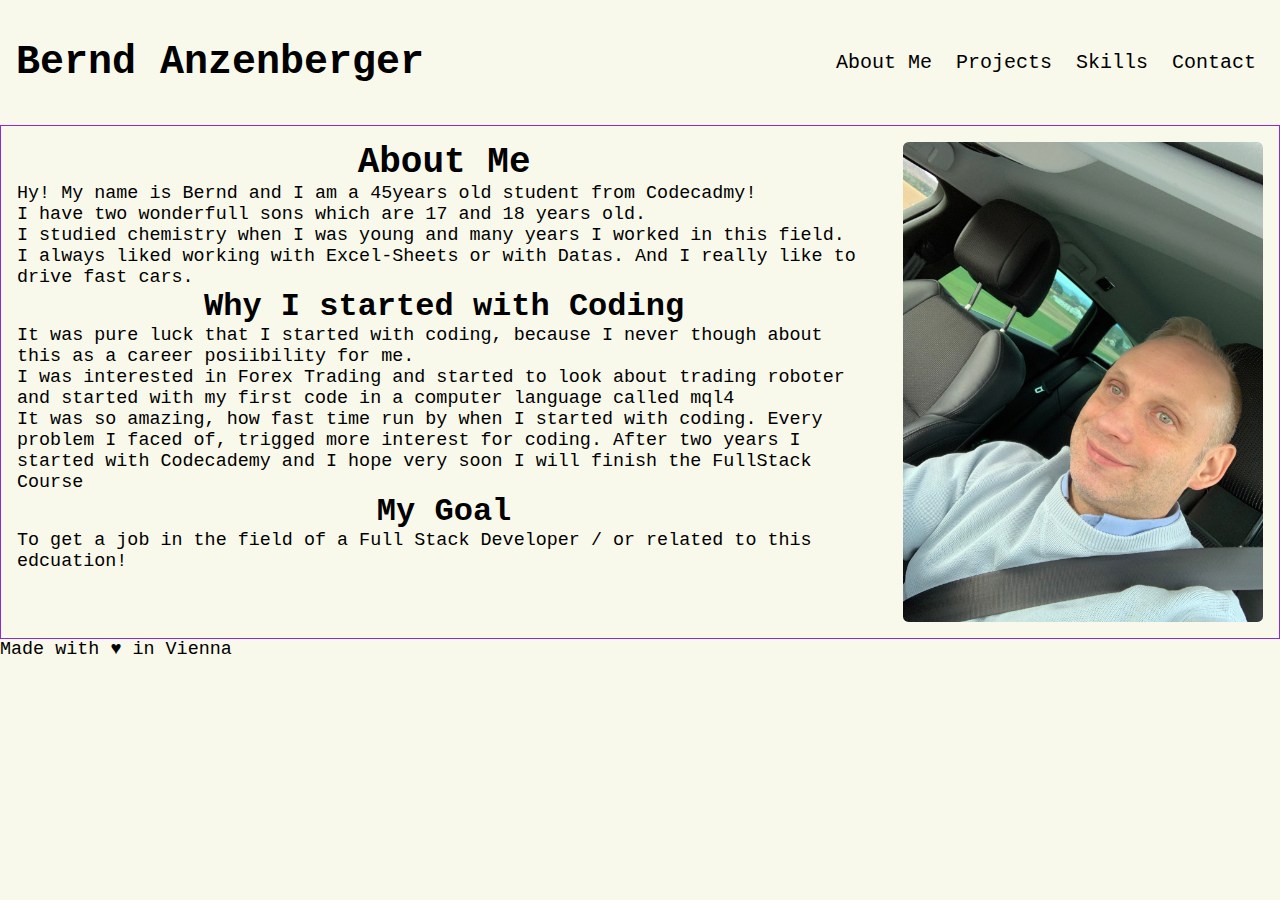
==== html/index.html @ 8c22289d "added center to h2/h3 in section left" ====
<!DOCTYPE html>
 <html lang="en"><!--  black-box together with body -->
    <head>
        <meta charset="utf-8">
        <meta http-equiv="X-UA-Compatible" content="IE=edge">
        <title>My Portfolio</title>
        <meta name="description" content="">
        <meta name="viewport" content="width=device-width, initial-scale=1">
        <link rel="stylesheet" href="../resources/css/styles.css">
        <link rel="stylesheet" href="../resources/fonts/fonts.css">
    </head>
    <body> <!--  black-box together with html -->
        <header> <!--Blueviolet-box -> grid-container & flexbox-container -->
            <div class="content center">  <!-- .content -> blue-box -> grid-item from header -->  
                <h1>Bernd Anzenberger</h1>
            </div>
            <nav class="desktop"> <!-- blue-box -> grid-item from header -->
                <ul> <!-- header nav ul -> green-box -> display: inline-block from desktop & flex-container for li -->
                  <li><a href="#about">About Me</a></li><!-- nav li ->  yellow-box -> flex-item from nav ul-->
                  <li><a href="./projects.html">Projects</a></li>
                  <li><a href="./skills.html">Skills</a></li>
                  <li><a href="./contact.html">Contact</a></li>
                </ul>
            </nav>
            <nav class="mobile"> <!-- header .mobil -> Blue-box -> grid-item from header -> no flexbox -> for media query important  --->
                <ul><!-- header .mobil ul -> green-box -> display: block & flex-container for li -->
                    <li><a href="#about"><img src="../resources/images/aboutMe_icon.png" alt="About Me Icon" titel="About Me Icon"></a></li> <!-- header .mobil li ->  yellow-box -> flex-item -->
                    <li><a href="./projects.html"><img src="../resources/images/project_icon.png" alt="Project Icon" titel="Project Icon"></a></li>
                    <li><a href="./skills.html"><img src="../resources/images/skills_icon.png" alt="Skills Icon" title="Skills Icon"></a></li>
                    <li><a href="./contact.html"><img src="../resources/images/contact_icon.png" alt="Contact Icon" titel="Contact Icon"></a></li>
                </ul>
            </nav>
        </header>
        <main> <!--Blueviolet-box -> grid-container -->
            <section class="left" id="about"> <!--Blue-box -> grid-item -->
                <h2 class="center">About Me</h2>
                <p>
                    Hy! My name is Bernd and I am a <span>45</span>years old student from Codecadmy!<br> <!-- later put in JS into span -->
                    I have two wonderfull sons which are <span>17</span> and <span>18</span> years old.<br><!-- later put in JS into span -->
                    I studied chemistry when I was young and many years I worked in this field.<br>
                    I always liked working with Excel-Sheets or with Datas. And I really like to drive fast cars.
                </p>
                <h3 class="center">Why I started with Coding</h3>
                <p>
                    It was pure luck that I started with coding, because I never though about this as a career posiibility for me.<br>
                    I was interested in Forex Trading and started to look about trading roboter and started with my first code in a computer language called mql4<br>
                    It was so amazing, how fast time run by when I started with coding. Every problem I faced of, trigged more interest for coding.
                    After two years I started with Codecademy and I hope very soon I will finish the FullStack Course
                </p>
                <h3 class="center">My Goal</h3>
                <p>
                    To get a job in the field of a Full Stack Developer / or related to this edcuation!
                </p>
          </section>
          <section class="right center"> <!--Blue-box -> grid-item -->
            <figure>
                <img src="../resources/images/ich_1.jpeg" alt="Porträit_Bernd" titel="Porträit_Bernd">
            </figure>
          </section>
      </main>
        <footer>
          <p>Made with <span class="heart">&hearts;</span> in Vienna</p>
        </footer>
      </div>

        <script src="" defer></script>
    </body>
</html>
---- resources/css/styles.css ----
/* General CSS Styles */
* {
    margin: 0;
    padding: 0;
    box-sizing: border-box;
}
html, body {
    font-family: 'Raleay', 'Courier New', sans-serif;
    font-size: 16px; /* font-size for calculate rem */
    background-color: hsla(60, 56%, 95%, 1.0);
    /* border: 1px solid black; */
}
h1 {
    font-size: 2.50rem; /* 48 / 16 = 3 rem */
}
h2 {
    font-size: 2.25rem; /* 40 / 16 = 2.5 rem */
}
h3 {
    font-size: 2.0rem; /* 24 / 16 = 1.5 rem*/
}
h4 {
    font-size: 1.75rem; /* 22 / 16 = 1.375 rem */
}
h5 {
    font-size: 1.5rem; /* 20 / 16 = 1.25 rem */
}
h6 {
    font-size: 1.25rem; /* 18 / 16 = 1.125 rem */
}
p {
    font-size: 1.15rem; /* 15 / 16 = 0.9375 rem */
    font-weight: 400;
}
ul {
    list-style-type: none;
}
.uline{
    text-decoration: underline;
}
.center {
    text-align: center;
  }
.button {
    border-radius: 4px;
    background-color: greenyellow;
    color: white;
  }
.image-container {
    overflow: hidden;
  }
img {
    display: block;
  }
.image-container img {
    display: block;
  }
.noBorder {
  border: none;
} 
/* ------------------ General CSS Styles for media query for Tablet in Portrait Style ----------------------------- */
@media only screen and (max-width: 888px) and (min-width: 490px) and (orientation: portrait) {
  html {
    font-size: 10px;
  }
}
/* ------------------ General CSS Styles for media query for Tablet in landscape Style ----------------------------- */
@media only screen and (max-width: 780px) and (orientation: landscape){
  html {
    font-size: 12px;
  }
}
/* ------------------ General CSS Styles for media query for Handy in Portrait Style ----------------------------- */
@media only screen and (max-width: 480px) and (orientation: portrait) {
  html {
    font-size: 9px;
  }
}
/* -------------------------------------------------------------- Header ---------------------------------- */
header {
    display: grid;
    grid-template: repeat(5, 25px) / repeat(12, auto);
    /* border: 1px solid blueviolet; */
    align-items: center;
  }
header .desktop {
    grid-area: 1 / 1 / span 5 / span 12;
    display: block;
    /* border: 1px solid blue; */
} 
header .content { 
    grid-area: 1 / 1 / span 5 / span 2;
    justify-self: flex-start;
    padding-left: 1rem;
    /* border: 1px solid green;  */
}
header nav ul { 
    grid-area: 1 / 1 / span 5 / span 12;
    display: flex;
    /* border: solid 1px green; */
    justify-content: flex-end;
  }
nav li {
    padding-right: 1.5rem;
    /* border: solid 1px yellow; */
    font-size: 1.25rem;
  }
nav a{
    text-decoration: none;
    color: black;
}
header .mobile {
    display: none;
  }
/* ----------------------------------------- media query for Handy -  Portrait - Header ---------------------------------- */
@media only screen and (max-width: 480px) and (orientation: portrait){
    header {
      padding: 0;
    }
    header .desktop {
      display: none;
    }
    header figure img {
      height: 35%;
      width: auto;
    }
    header .mobile {
      display: block;
      grid-area: 3 / 1 / span 2 / span 12;
      /* border: 1px solid blue; */
    }
    header .content {
      grid-area: 1 / 1 / span 2 / span 12;
      justify-self: center;
    }
    header .mobile ul {
      display: flex;
      justify-content: space-around;
      align-items: center;
      border: 1px solid green;
    }
    header .mobile li {
      padding: 0;
      /* border: 1px solid yellow; */
    }
    header .mobile img{
      width: 100%;
      height: 2.7rem;
    }
  }
/* ---------------------- media query for tablet -  Portrait & landscap smaller 920px - Header ----------------------- */
@media only screen and (max-width: 920px) and (min-width: 490px) {
    header {
      padding: 0;
    }
    header .desktop {
      display: none;
    }
    header figure img {
      height: 50%;
      width: auto;
    }
    header .mobile {
      display: block;
      grid-area: 3 / 1 / span 2 / span 12;
      /* border: 1px solid blue; */
    }
    header .content {
      grid-area: 1 / 1 / span 2 / span 12;
      justify-self: center;
      }
    header .mobile ul {
      display: flex;
      justify-content: space-around;
      align-items: center;
      width: 100%;
      /* border: 1px solid green; */
    }
    header .mobile li {
      padding: 0;
      /* border: 1px solid yellow; */
    }
    header .mobile img{
        width: 100%;
        height: 3.1rem;
    }
  } 
/* -------------------------------- media query smaller 1080 px and landscape in Header -------------------- */
@media only screen and (max-width: 1080px) and (min-width: 920px){
    header .desktop {
        display: block;
        /* border: 1px solid blue; */
    }
    header .content { 
        grid-area: 1 / 1 / span 2 / span 12;
        justify-self: center;
        /* border: 1px solid green;  */
    }
    header nav ul { 
        grid-area: 3 / 1 / span 2 / span 12;
      }
}
/* -------------------------------------------------------------- main index.html ---------------------------------- */
main{
    display: grid;
    grid-template: repeat(9, auto) / repeat(12, auto);
    border: 1px solid blueviolet;
  }
.right {
    grid-area: 1 / 9 / span 8 / span 3;
    padding: 1rem;
    /* border: 1px solid blue; */
    align-self: center;
    justify-self: center;
  }
.left {
    grid-area: 1 / 1 / span 8 / span 6;
    padding: 1rem;
    /* border: 1px solid blue; */
  }
.right img {
    width: 100%;
    height: auto;
    border-radius: 0.35rem;
  }
/* -----------------------------------------------------media query main - Handy & Portrait- index.html ---------------------------------- */
@media only screen and (max-width: 480px) and (orientation: portrait) {
    .right {
        grid-area: 5 / 1 / span 5 / span 12;
        padding: 1rem;
        /* border: 1px solid blue; */
      }
    .left {
        grid-area: 1 / 1 / span 4 / span 12;
        padding: 1rem;
        /* border: 1px solid blue; */
      }
    .right img {
        width: 75%;
        height: auto;
        border-radius: 0.35rem;
      }
}
---- resources/fonts/fonts.css ----
/* source-code-pro-regular - latin */
@font-face {
     font-family: 'Source Code Pro';
     font-style: normal;
     font-weight: 400;
     src: url('./Source_code_pro/source-code-pro-v20-latin-regular.eot'); /* IE9 Compat Modes */
     src: local(''),
          url('./Source_code_pro/source-code-pro-v20-latin-regular.eot?#iefix') format('embedded-opentype'), /* IE6-IE8 */
          url('./Source_code_pro/source-code-pro-v20-latin-regular.woff2') format('woff2'), /* Super Modern Browsers */
          url('./Source_code_pro/source-code-pro-v20-latin-regular.woff') format('woff'), /* Modern Browsers */
          url('./Source_code_pro/source-code-pro-v20-latin-regular.ttf') format('truetype'), /* Safari, Android, iOS */
          url('./Source_code_pro/source-code-pro-v20-latin-regular.svg#SourceCodePro') format('svg'); /* Legacy iOS */
   }
   /* source-code-pro-700 - latin */
   @font-face {
     font-family: 'Source Code Pro';
     font-style: normal;
     font-weight: 700;
     src: url('./Source_code_pro/source-code-pro-v20-latin-700.eot'); /* IE9 Compat Modes */
     src: local(''),
          url('./Source_code_pro/source-code-pro-v20-latin-700.eot?#iefix') format('embedded-opentype'), /* IE6-IE8 */
          url('./Source_code_pro/source-code-pro-v20-latin-700.woff2') format('woff2'), /* Super Modern Browsers */
          url('./Source_code_pro/source-code-pro-v20-latin-700.woff') format('woff'), /* Modern Browsers */
          url('./Source_code_pro/source-code-pro-v20-latin-700.ttf') format('truetype'), /* Safari, Android, iOS */
          url('./Source_code_pro/source-code-pro-v20-latin-700.svg#SourceCodePro') format('svg'); /* Legacy iOS */
   }
   /* source-code-pro-italic - latin */
   @font-face {
     font-family: 'Source Code Pro';
     font-style: italic;
     font-weight: 400;
     src: url('./Source_code_pro/source-code-pro-v20-latin-italic.eot'); /* IE9 Compat Modes */
     src: local(''),
          url('./Source_code_pro/source-code-pro-v20-latin-italic.eot?#iefix') format('embedded-opentype'), /* IE6-IE8 */
          url('./Source_code_pro/source-code-pro-v20-latin-italic.woff2') format('woff2'), /* Super Modern Browsers */
          url('./Source_code_pro/source-code-pro-v20-latin-italic.woff') format('woff'), /* Modern Browsers */
          url('./Source_code_pro/source-code-pro-v20-latin-italic.ttf') format('truetype'), /* Safari, Android, iOS */
          url('./Source_code_pro/source-code-pro-v20-latin-italic.svg#SourceCodePro') format('svg'); /* Legacy iOS */
   }
/* raleway-100 - latin */
@font-face {
     font-family: 'Raleway';
     font-style: normal;
     font-weight: 100;
     src: url('./raleway/raleway-v26-latin-100.eot'); /* IE9 Compat Modes */
     src: local(''),
          url('./raleway/raleway-v26-latin-100.eot?#iefix') format('embedded-opentype'), /* IE6-IE8 */
          url('./raleway/raleway-v26-latin-100.woff2') format('woff2'), /* Super Modern Browsers */
          url('./raleway/raleway-v26-latin-100.woff') format('woff'), /* Modern Browsers */
          url('./raleway/raleway-v26-latin-100.ttf') format('truetype'), /* Safari, Android, iOS */
          url('./raleway/raleway-v26-latin-100.svg#Raleway') format('svg'); /* Legacy iOS */
   }
   /* raleway-200 - latin */
   @font-face {
     font-family: 'Raleway';
     font-style: normal;
     font-weight: 200;
     src: url('./raleway/raleway-v26-latin-200.eot'); /* IE9 Compat Modes */
     src: local(''),
          url('./raleway/raleway-v26-latin-200.eot?#iefix') format('embedded-opentype'), /* IE6-IE8 */
          url('./raleway/raleway-v26-latin-200.woff2') format('woff2'), /* Super Modern Browsers */
          url('./raleway/raleway-v26-latin-200.woff') format('woff'), /* Modern Browsers */
          url('./raleway/raleway-v26-latin-200.ttf') format('truetype'), /* Safari, Android, iOS */
          url('./raleway/raleway-v26-latin-200.svg#Raleway') format('svg'); /* Legacy iOS */
   }
   /* raleway-300 - latin */
   @font-face {
     font-family: 'Raleway';
     font-style: normal;
     font-weight: 300;
     src: url('./raleway/raleway-v26-latin-300.eot'); /* IE9 Compat Modes */
     src: local(''),
          url('./raleway/raleway-v26-latin-300.eot?#iefix') format('embedded-opentype'), /* IE6-IE8 */
          url('./raleway/raleway-v26-latin-300.woff2') format('woff2'), /* Super Modern Browsers */
          url('./raleway/raleway-v26-latin-300.woff') format('woff'), /* Modern Browsers */
          url('./raleway/raleway-v26-latin-300.ttf') format('truetype'), /* Safari, Android, iOS */
          url('./raleway/raleway-v26-latin-300.svg#Raleway') format('svg'); /* Legacy iOS */
   }
   /* raleway-regular - latin */
   @font-face {
     font-family: 'Raleway';
     font-style: normal;
     font-weight: 400;
     src: url('./raleway/raleway-v26-latin-regular.eot'); /* IE9 Compat Modes */
     src: local(''),
          url('./raleway/raleway-v26-latin-regular.eot?#iefix') format('embedded-opentype'), /* IE6-IE8 */
          url('./raleway/raleway-v26-latin-regular.woff2') format('woff2'), /* Super Modern Browsers */
          url('./raleway/raleway-v26-latin-regular.woff') format('woff'), /* Modern Browsers */
          url('./raleway/raleway-v26-latin-regular.ttf') format('truetype'), /* Safari, Android, iOS */
          url('./raleway/raleway-v26-latin-regular.svg#Raleway') format('svg'); /* Legacy iOS */
   }
   /* raleway-500 - latin */
   @font-face {
     font-family: 'Raleway';
     font-style: normal;
     font-weight: 500;
     src: url('./raleway/raleway-v26-latin-500.eot'); /* IE9 Compat Modes */
     src: local(''),
          url('./raleway/raleway-v26-latin-500.eot?#iefix') format('embedded-opentype'), /* IE6-IE8 */
          url('./raleway/raleway-v26-latin-500.woff2') format('woff2'), /* Super Modern Browsers */
          url('./raleway/raleway-v26-latin-500.woff') format('woff'), /* Modern Browsers */
          url('./raleway/raleway-v26-latin-500.ttf') format('truetype'), /* Safari, Android, iOS */
          url('./raleway/raleway-v26-latin-500.svg#Raleway') format('svg'); /* Legacy iOS */
   }
   /* raleway-600 - latin */
   @font-face {
     font-family: 'Raleway';
     font-style: normal;
     font-weight: 600;
     src: url('./raleway/raleway-v26-latin-600.eot'); /* IE9 Compat Modes */
     src: local(''),
          url('./raleway/raleway-v26-latin-600.eot?#iefix') format('embedded-opentype'), /* IE6-IE8 */
          url('./raleway/raleway-v26-latin-600.woff2') format('woff2'), /* Super Modern Browsers */
          url('./raleway/raleway-v26-latin-600.woff') format('woff'), /* Modern Browsers */
          url('./raleway/raleway-v26-latin-600.ttf') format('truetype'), /* Safari, Android, iOS */
          url('./raleway/raleway-v26-latin-600.svg#Raleway') format('svg'); /* Legacy iOS */
   }
   /* raleway-700 - latin */
   @font-face {
     font-family: 'Raleway';
     font-style: normal;
     font-weight: 700;
     src: url('./raleway/raleway-v26-latin-700.eot'); /* IE9 Compat Modes */
     src: local(''),
          url('./raleway/raleway-v26-latin-700.eot?#iefix') format('embedded-opentype'), /* IE6-IE8 */
          url('./raleway/raleway-v26-latin-700.woff2') format('woff2'), /* Super Modern Browsers */
          url('./raleway/raleway-v26-latin-700.woff') format('woff'), /* Modern Browsers */
          url('./raleway/raleway-v26-latin-700.ttf') format('truetype'), /* Safari, Android, iOS */
          url('./raleway/raleway-v26-latin-700.svg#Raleway') format('svg'); /* Legacy iOS */
   }
   /* raleway-800 - latin */
   @font-face {
     font-family: 'Raleway';
     font-style: normal;
     font-weight: 800;
     src: url('./raleway/raleway-v26-latin-800.eot'); /* IE9 Compat Modes */
     src: local(''),
          url('./raleway/raleway-v26-latin-800.eot?#iefix') format('embedded-opentype'), /* IE6-IE8 */
          url('./raleway/raleway-v26-latin-800.woff2') format('woff2'), /* Super Modern Browsers */
          url('./raleway/raleway-v26-latin-800.woff') format('woff'), /* Modern Browsers */
          url('./raleway/raleway-v26-latin-800.ttf') format('truetype'), /* Safari, Android, iOS */
          url('./raleway/raleway-v26-latin-800.svg#Raleway') format('svg'); /* Legacy iOS */
   }
   /* raleway-900 - latin */
   @font-face {
     font-family: 'Raleway';
     font-style: normal;
     font-weight: 900;
     src: url('./raleway/raleway-v26-latin-900.eot'); /* IE9 Compat Modes */
     src: local(''),
          url('./raleway/raleway-v26-latin-900.eot?#iefix') format('embedded-opentype'), /* IE6-IE8 */
          url('./raleway/raleway-v26-latin-900.woff2') format('woff2'), /* Super Modern Browsers */
          url('./raleway/raleway-v26-latin-900.woff') format('woff'), /* Modern Browsers */
          url('./raleway/raleway-v26-latin-900.ttf') format('truetype'), /* Safari, Android, iOS */
          url('./raleway/raleway-v26-latin-900.svg#Raleway') format('svg'); /* Legacy iOS */
   }
   /* raleway-100italic - latin */
   @font-face {
     font-family: 'Raleway';
     font-style: italic;
     font-weight: 100;
     src: url('./raleway/raleway-v26-latin-100italic.eot'); /* IE9 Compat Modes */
     src: local(''),
          url('./raleway/raleway-v26-latin-100italic.eot?#iefix') format('embedded-opentype'), /* IE6-IE8 */
          url('./raleway/raleway-v26-latin-100italic.woff2') format('woff2'), /* Super Modern Browsers */
          url('./raleway/raleway-v26-latin-100italic.woff') format('woff'), /* Modern Browsers */
          url('./raleway/raleway-v26-latin-100italic.ttf') format('truetype'), /* Safari, Android, iOS */
          url('./raleway/raleway-v26-latin-100italic.svg#Raleway') format('svg'); /* Legacy iOS */
   }
   /* raleway-200italic - latin */
   @font-face {
     font-family: 'Raleway';
     font-style: italic;
     font-weight: 200;
     src: url('./raleway/raleway-v26-latin-200italic.eot'); /* IE9 Compat Modes */
     src: local(''),
          url('./raleway/raleway-v26-latin-200italic.eot?#iefix') format('embedded-opentype'), /* IE6-IE8 */
          url('./raleway/raleway-v26-latin-200italic.woff2') format('woff2'), /* Super Modern Browsers */
          url('./raleway/raleway-v26-latin-200italic.woff') format('woff'), /* Modern Browsers */
          url('./raleway/raleway-v26-latin-200italic.ttf') format('truetype'), /* Safari, Android, iOS */
          url('./raleway/raleway-v26-latin-200italic.svg#Raleway') format('svg'); /* Legacy iOS */
   }
   /* raleway-300italic - latin */
   @font-face {
     font-family: 'Raleway';
     font-style: italic;
     font-weight: 300;
     src: url('./raleway/raleway-v26-latin-300italic.eot'); /* IE9 Compat Modes */
     src: local(''),
          url('./raleway/raleway-v26-latin-300italic.eot?#iefix') format('embedded-opentype'), /* IE6-IE8 */
          url('./raleway/raleway-v26-latin-300italic.woff2') format('woff2'), /* Super Modern Browsers */
          url('./raleway/raleway-v26-latin-300italic.woff') format('woff'), /* Modern Browsers */
          url('./raleway/raleway-v26-latin-300italic.ttf') format('truetype'), /* Safari, Android, iOS */
          url('./raleway/raleway-v26-latin-300italic.svg#Raleway') format('svg'); /* Legacy iOS */
   }
   /* raleway-italic - latin */
   @font-face {
     font-family: 'Raleway';
     font-style: italic;
     font-weight: 400;
     src: url('./raleway/raleway-v26-latin-italic.eot'); /* IE9 Compat Modes */
     src: local(''),
          url('./raleway/raleway-v26-latin-italic.eot?#iefix') format('embedded-opentype'), /* IE6-IE8 */
          url('./raleway/raleway-v26-latin-italic.woff2') format('woff2'), /* Super Modern Browsers */
          url('./raleway/raleway-v26-latin-italic.woff') format('woff'), /* Modern Browsers */
          url('./raleway/raleway-v26-latin-italic.ttf') format('truetype'), /* Safari, Android, iOS */
          url('./raleway/raleway-v26-latin-italic.svg#Raleway') format('svg'); /* Legacy iOS */
   }
   /* raleway-500italic - latin */
   @font-face {
     font-family: 'Raleway';
     font-style: italic;
     font-weight: 500;
     src: url('./raleway/raleway-v26-latin-500italic.eot'); /* IE9 Compat Modes */
     src: local(''),
          url('./raleway/raleway-v26-latin-500italic.eot?#iefix') format('embedded-opentype'), /* IE6-IE8 */
          url('./raleway/raleway-v26-latin-500italic.woff2') format('woff2'), /* Super Modern Browsers */
          url('./raleway/raleway-v26-latin-500italic.woff') format('woff'), /* Modern Browsers */
          url('./raleway/raleway-v26-latin-500italic.ttf') format('truetype'), /* Safari, Android, iOS */
          url('./raleway/raleway-v26-latin-500italic.svg#Raleway') format('svg'); /* Legacy iOS */
   }
   /* raleway-600italic - latin */
   @font-face {
     font-family: 'Raleway';
     font-style: italic;
     font-weight: 600;
     src: url('./raleway/raleway-v26-latin-600italic.eot'); /* IE9 Compat Modes */
     src: local(''),
          url('./raleway/raleway-v26-latin-600italic.eot?#iefix') format('embedded-opentype'), /* IE6-IE8 */
          url('./raleway/raleway-v26-latin-600italic.woff2') format('woff2'), /* Super Modern Browsers */
          url('./raleway/raleway-v26-latin-600italic.woff') format('woff'), /* Modern Browsers */
          url('./raleway/raleway-v26-latin-600italic.ttf') format('truetype'), /* Safari, Android, iOS */
          url('./raleway/raleway-v26-latin-600italic.svg#Raleway') format('svg'); /* Legacy iOS */
   }
   /* raleway-700italic - latin */
   @font-face {
     font-family: 'Raleway';
     font-style: italic;
     font-weight: 700;
     src: url('./raleway/raleway-v26-latin-700italic.eot'); /* IE9 Compat Modes */
     src: local(''),
          url('./raleway/raleway-v26-latin-700italic.eot?#iefix') format('embedded-opentype'), /* IE6-IE8 */
          url('./raleway/raleway-v26-latin-700italic.woff2') format('woff2'), /* Super Modern Browsers */
          url('./raleway/raleway-v26-latin-700italic.woff') format('woff'), /* Modern Browsers */
          url('./raleway/raleway-v26-latin-700italic.ttf') format('truetype'), /* Safari, Android, iOS */
          url('./raleway/raleway-v26-latin-700italic.svg#Raleway') format('svg'); /* Legacy iOS */
   }
   /* raleway-800italic - latin */
   @font-face {
     font-family: 'Raleway';
     font-style: italic;
     font-weight: 800;
     src: url('./raleway/raleway-v26-latin-800italic.eot'); /* IE9 Compat Modes */
     src: local(''),
          url('./raleway/raleway-v26-latin-800italic.eot?#iefix') format('embedded-opentype'), /* IE6-IE8 */
          url('./raleway/raleway-v26-latin-800italic.woff2') format('woff2'), /* Super Modern Browsers */
          url('./raleway/raleway-v26-latin-800italic.woff') format('woff'), /* Modern Browsers */
          url('./raleway/raleway-v26-latin-800italic.ttf') format('truetype'), /* Safari, Android, iOS */
          url('./raleway/raleway-v26-latin-800italic.svg#Raleway') format('svg'); /* Legacy iOS */
   }
   /* raleway-900italic - latin */
   @font-face {
     font-family: 'Raleway';
     font-style: italic;
     font-weight: 900;
     src: url('./raleway/raleway-v26-latin-900italic.eot'); /* IE9 Compat Modes */
     src: local(''),
          url('./raleway/raleway-v26-latin-900italic.eot?#iefix') format('embedded-opentype'), /* IE6-IE8 */
          url('./raleway/raleway-v26-latin-900italic.woff2') format('woff2'), /* Super Modern Browsers */
          url('./raleway/raleway-v26-latin-900italic.woff') format('woff'), /* Modern Browsers */
          url('./raleway/raleway-v26-latin-900italic.ttf') format('truetype'), /* Safari, Android, iOS */
          url('./raleway/raleway-v26-latin-900italic.svg#Raleway') format('svg'); /* Legacy iOS */
   }
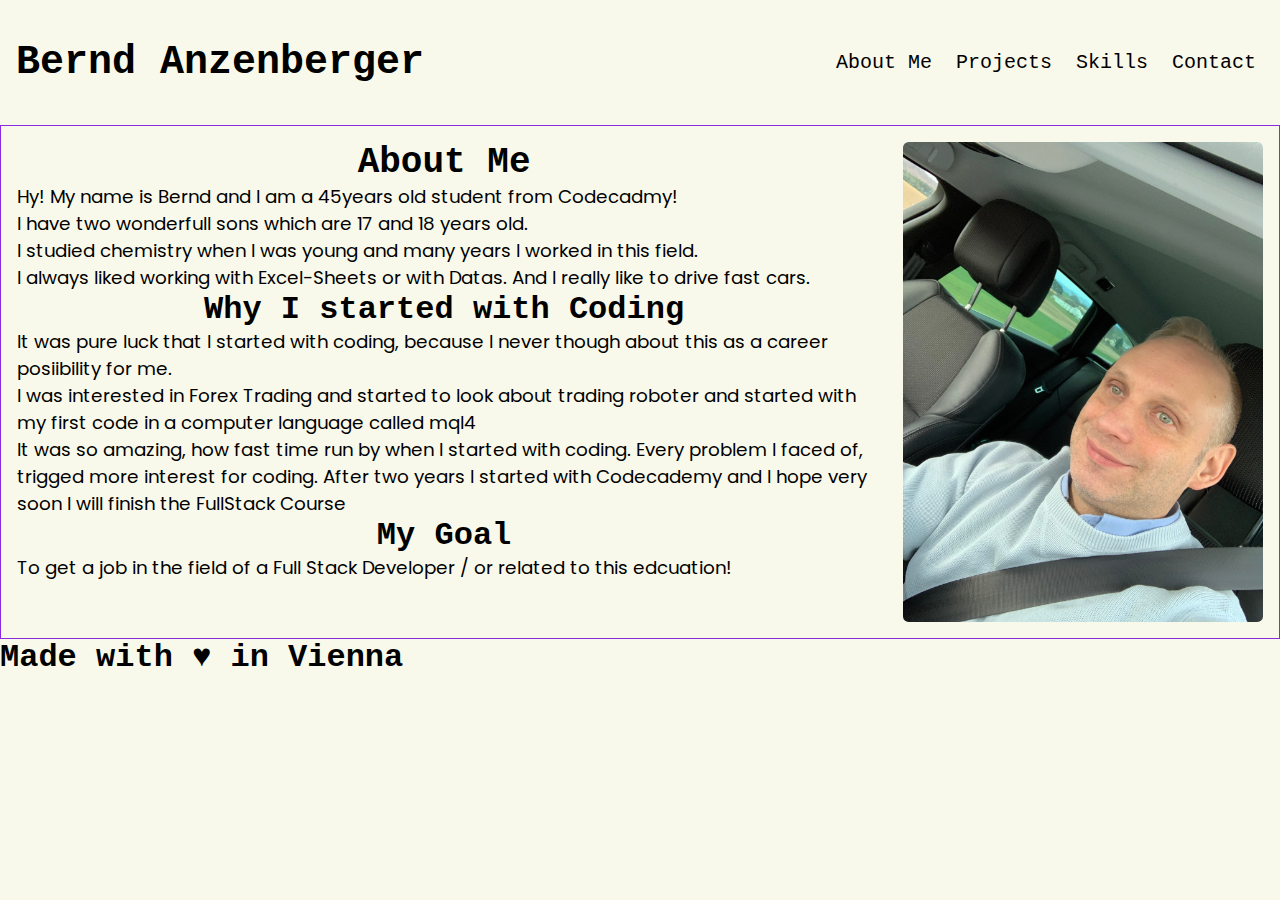
==== commit 0bf1bf9c: "changed from p to h3 in footer for text" ====
--- a/html/index.html
+++ b/html/index.html
@@ -59,10 +59,9 @@
           </section>
       </main>
         <footer>
-          <p>Made with <span class="heart">&hearts;</span> in Vienna</p>
+          <h3>Made with <span class="heart">&hearts;</span> in Vienna</h3>
         </footer>
       </div>
-
         <script src="" defer></script>
     </body>
 </html>--- a/resources/css/styles.css
+++ b/resources/css/styles.css
@@ -30,7 +30,7 @@
 }
 p {
     font-size: 1.15rem; /* 15 / 16 = 0.9375 rem */
-    font-weight: 400;
+    font-family: 'Poppins', Georgia, sans-serif;
 }
 ul {
     list-style-type: none;
--- a/resources/fonts/fonts.css
+++ b/resources/fonts/fonts.css
@@ -270,4 +270,56 @@
           url('./raleway/raleway-v26-latin-900italic.woff') format('woff'), /* Modern Browsers */
           url('./raleway/raleway-v26-latin-900italic.ttf') format('truetype'), /* Safari, Android, iOS */
           url('./raleway/raleway-v26-latin-900italic.svg#Raleway') format('svg'); /* Legacy iOS */
+   }
+/* poppins-regular - latin */
+@font-face {
+     font-family: 'Poppins';
+     font-style: normal;
+     font-weight: 400;
+     src: url('./poppins/poppins-v19-latin-regular.eot'); /* IE9 Compat Modes */
+     src: local(''),
+          url('./poppins/poppins-v19-latin-regular.eot?#iefix') format('embedded-opentype'), /* IE6-IE8 */
+          url('./poppins/poppins-v19-latin-regular.woff2') format('woff2'), /* Super Modern Browsers */
+          url('./poppins/poppins-v19-latin-regular.woff') format('woff'), /* Modern Browsers */
+          url('./poppins/poppins-v19-latin-regular.ttf') format('truetype'), /* Safari, Android, iOS */
+          url('./poppins/poppins-v19-latin-regular.svg#Poppins') format('svg'); /* Legacy iOS */
+   }
+   /* poppins-italic - latin */
+   @font-face {
+     font-family: 'Poppins';
+     font-style: italic;
+     font-weight: 400;
+     src: url('./poppins/poppins-v19-latin-italic.eot'); /* IE9 Compat Modes */
+     src: local(''),
+          url('./poppins/poppins-v19-latin-italic.eot?#iefix') format('embedded-opentype'), /* IE6-IE8 */
+          url('./poppins/poppins-v19-latin-italic.woff2') format('woff2'), /* Super Modern Browsers */
+          url('./poppins/poppins-v19-latin-italic.woff') format('woff'), /* Modern Browsers */
+          url('./poppins/poppins-v19-latin-italic.ttf') format('truetype'), /* Safari, Android, iOS */
+          url('./poppins/poppins-v19-latin-italic.svg#Poppins') format('svg'); /* Legacy iOS */
+   }
+   /* poppins-700 - latin */
+   @font-face {
+     font-family: 'Poppins';
+     font-style: normal;
+     font-weight: 700;
+     src: url('./poppins/poppins-v19-latin-700.eot'); /* IE9 Compat Modes */
+     src: local(''),
+          url('./poppins/poppins-v19-latin-700.eot?#iefix') format('embedded-opentype'), /* IE6-IE8 */
+          url('./poppins/poppins-v19-latin-700.woff2') format('woff2'), /* Super Modern Browsers */
+          url('./poppins/poppins-v19-latin-700.woff') format('woff'), /* Modern Browsers */
+          url('./poppins/poppins-v19-latin-700.ttf') format('truetype'), /* Safari, Android, iOS */
+          url('./poppins/poppins-v19-latin-700.svg#Poppins') format('svg'); /* Legacy iOS */
+   }
+   /* poppins-900 - latin */
+   @font-face {
+     font-family: 'Poppins';
+     font-style: normal;
+     font-weight: 900;
+     src: url('./poppins/poppins-v19-latin-900.eot'); /* IE9 Compat Modes */
+     src: local(''),
+          url('./poppins/poppins-v19-latin-900.eot?#iefix') format('embedded-opentype'), /* IE6-IE8 */
+          url('./poppins/poppins-v19-latin-900.woff2') format('woff2'), /* Super Modern Browsers */
+          url('./poppins/poppins-v19-latin-900.woff') format('woff'), /* Modern Browsers */
+          url('./poppins/poppins-v19-latin-900.ttf') format('truetype'), /* Safari, Android, iOS */
+          url('./poppins/poppins-v19-latin-900.svg#Poppins') format('svg'); /* Legacy iOS */
    }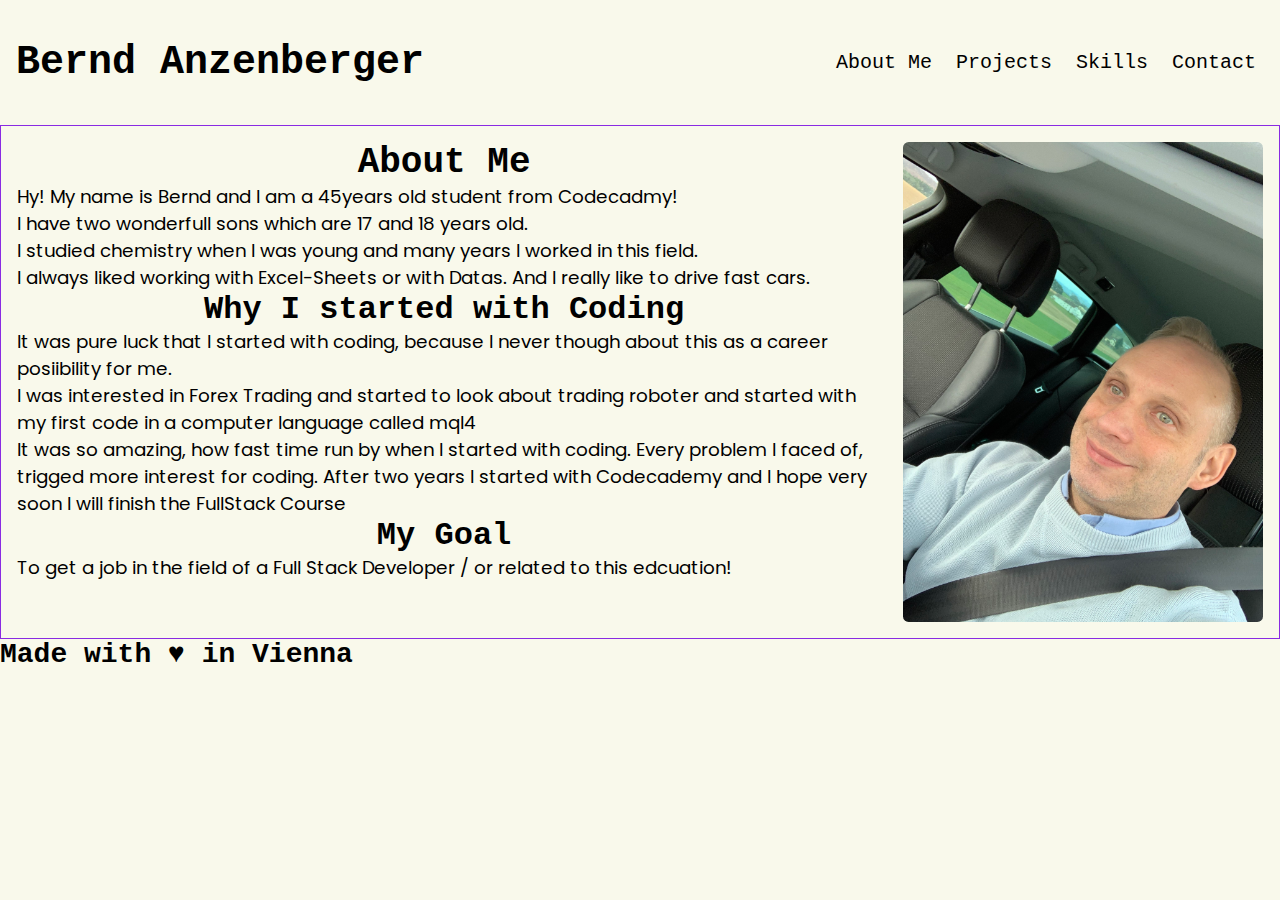
==== commit ac5afc31: "changed text in footer to h4" ====
--- a/html/index.html
+++ b/html/index.html
@@ -59,7 +59,7 @@
           </section>
       </main>
         <footer>
-          <h3>Made with <span class="heart">&hearts;</span> in Vienna</h3>
+          <h4>Made with <span class="heart">&hearts;</span> in Vienna</h4>
         </footer>
       </div>
         <script src="" defer></script>
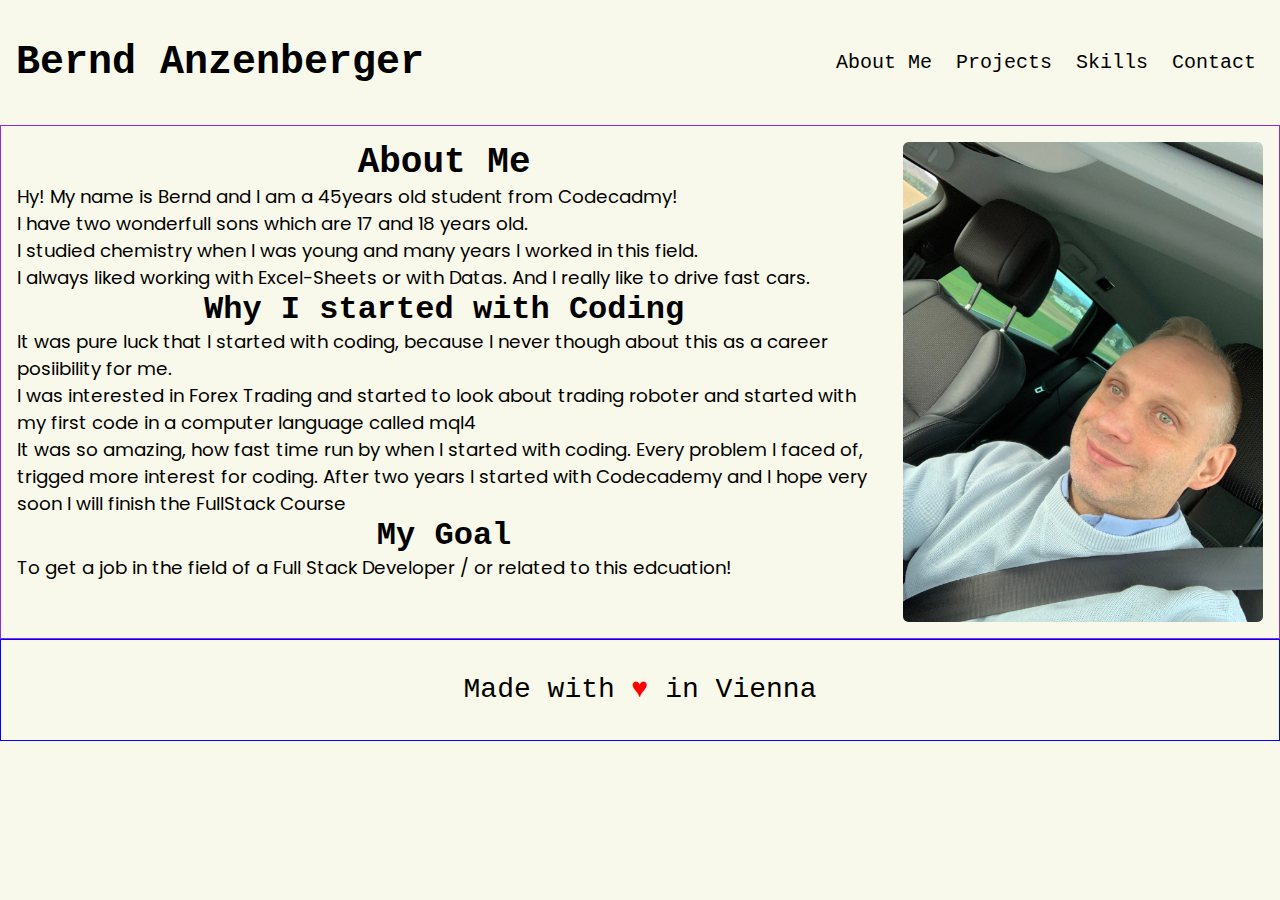
==== commit b6d99ef6: "added comments for footer" ====
--- a/html/index.html
+++ b/html/index.html
@@ -58,8 +58,8 @@
             </figure>
           </section>
       </main>
-        <footer>
-          <h4>Made with <span class="heart">&hearts;</span> in Vienna</h4>
+        <footer> <!--Blueviolet-box -> grid-container -->
+          <h4>Made with <span class="heart">&hearts;</span> in Vienna</h4> <!--Blue-box -> grid-item from footer -->
         </footer>
       </div>
         <script src="" defer></script>
--- a/resources/css/styles.css
+++ b/resources/css/styles.css
@@ -241,3 +241,19 @@
         border-radius: 0.35rem;
       }
 }
+/* -------------------------------------------------------------- footer Section ---------------------------------- */
+footer {
+    display: grid;
+    grid-template: repeat(2, 50px) / repeat(12, auto);
+    border: 1px solid blue;
+    justify-items: center;
+    align-items: center;
+  }
+  footer h4 {
+    grid-area: 1 / 1 / span 2 / span 12;
+    margin: 1%;
+    font-weight: normal;
+  }
+.heart {
+    color: red;
+}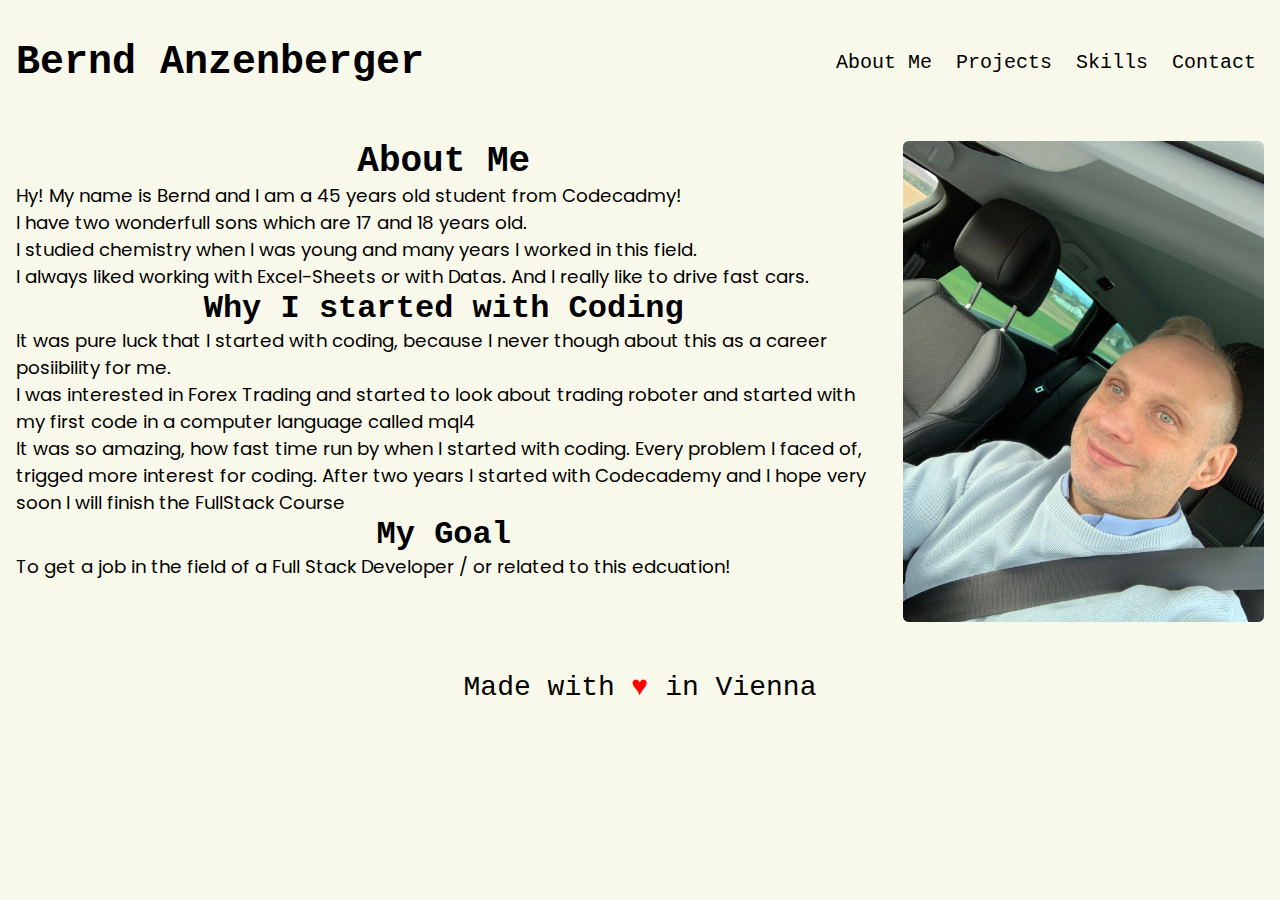
==== commit 7294d0a2: "corrected space in #about - paragraph" ====
--- a/html/index.html
+++ b/html/index.html
@@ -35,7 +35,7 @@
             <section class="left" id="about"> <!--Blue-box -> grid-item -->
                 <h2 class="center">About Me</h2>
                 <p>
-                    Hy! My name is Bernd and I am a <span>45</span>years old student from Codecadmy!<br> <!-- later put in JS into span -->
+                    Hy! My name is Bernd and I am a <span>45</span> years old student from Codecadmy!<br> <!-- later put in JS into span -->
                     I have two wonderfull sons which are <span>17</span> and <span>18</span> years old.<br><!-- later put in JS into span -->
                     I studied chemistry when I was young and many years I worked in this field.<br>
                     I always liked working with Excel-Sheets or with Datas. And I really like to drive fast cars.
--- a/resources/css/styles.css
+++ b/resources/css/styles.css
@@ -46,18 +46,18 @@
     background-color: greenyellow;
     color: white;
   }
-.image-container {
+.image-cnt {
     overflow: hidden;
   }
 img {
     display: block;
   }
-.image-container img {
+.image-cnt img {
     display: block;
   }
 .noBorder {
   border: none;
-} 
+}
 /* ------------------ General CSS Styles for media query for Tablet in Portrait Style ----------------------------- */
 @media only screen and (max-width: 888px) and (min-width: 490px) and (orientation: portrait) {
   html {
@@ -137,7 +137,7 @@
       display: flex;
       justify-content: space-around;
       align-items: center;
-      border: 1px solid green;
+      /* border: 1px solid green; */
     }
     header .mobile li {
       padding: 0;
@@ -204,7 +204,7 @@
 main{
     display: grid;
     grid-template: repeat(9, auto) / repeat(12, auto);
-    border: 1px solid blueviolet;
+    /* border: 1px solid blueviolet; */
   }
 .right {
     grid-area: 1 / 9 / span 8 / span 3;
@@ -245,7 +245,7 @@
 footer {
     display: grid;
     grid-template: repeat(2, 50px) / repeat(12, auto);
-    border: 1px solid blue;
+    /* border: 1px solid blueviolet; */
     justify-items: center;
     align-items: center;
   }
@@ -253,7 +253,84 @@
     grid-area: 1 / 1 / span 2 / span 12;
     margin: 1%;
     font-weight: normal;
+    /* border: 1px solid blue; */
   }
 .heart {
     color: red;
+}
+/* -------------------------------------------------------------- main project.html ---------------------------------- */
+#projects {
+    grid-area: 1 / 1 / span 9 / span 12;
+    padding: 1rem;
+    /* border: 1px solid blue; */
+    /* align-self: center;
+    justify-self: center; */
+}
+#projects img {
+    width: 35rem;
+    height: auto;
+    /* border: 1px solid green; */
+}
+#projects summary{
+    font-size: 1.5rem;
+    /* border: 1px solid green; */
+}
+#projects li{
+    list-style-type: disc;
+    list-style-position: inside;
+    font-size: 1.05rem;
+    font-family: 'Poppins', Georgia, sans-serif;
+    font-weight: normal;
+    /* border: 1px solid green; */
+}
+/* -------------------------------------------------------------- main skills.html ---------------------------------- */
+#skills{
+    grid-area: 1 / 1 / span 9 / span 12;
+    /* border: 1px solid blue; */
+}
+#skills .image-cnt {
+    display: flex;
+    flex-wrap: wrap;
+    justify-content: space-between;
+    /* border: 1px solid green; */
+    padding-left: 3rem;
+}
+#skills details{
+    width: 50%;
+}
+.image-cnt img{
+    width: auto;
+    height: 5rem;
+    margin: 1.5rem 0rem; 
+    /* border: 1px solid yellow; */
+}
+#skills details > summary {
+    list-style: disclosure-closed;;
+}
+#skills details[open] > summary {
+    list-style: disclosure-open;
+}
+#skills li{
+    list-style-type: disc;
+    list-style-position: inside;
+    font-size: 1.05rem;
+    font-family: 'Poppins', Georgia, sans-serif;
+    font-weight: normal;
+    /* border: 1px solid green; */
+}
+/* ---------------------------------------------------- main contact.html ----------------------------------------- */
+#contact {
+    grid-area: 1 / 1 / span 9 / span 12;
+    /* border: 1px solid blue; */
+    display: flex;
+    flex-wrap: wrap;
+    margin-left: 1rem;
+}
+#contact .image-cnt{
+    width: 5%;
+    /* border: 1px solid green; */
+}
+#contact .content{
+    width: 90%;
+    /* border: 1px solid greenyellow; */
 }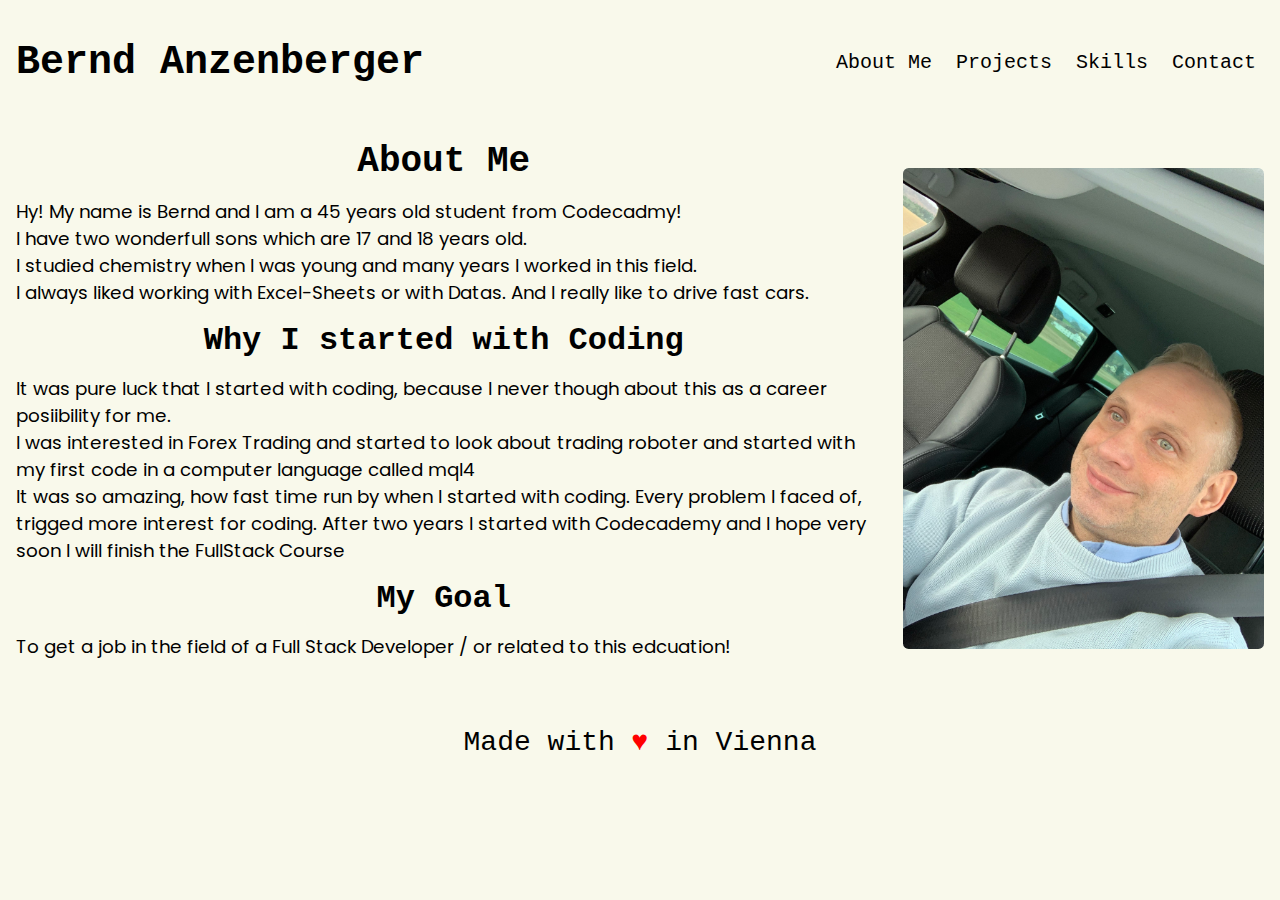
==== commit bbccb22b: "deleted center class in section right" ====
--- a/html/index.html
+++ b/html/index.html
@@ -52,7 +52,7 @@
                     To get a job in the field of a Full Stack Developer / or related to this edcuation!
                 </p>
           </section>
-          <section class="right center"> <!--Blue-box -> grid-item -->
+          <section class="right"> <!--Blue-box -> grid-item -->
             <figure>
                 <img src="../resources/images/ich_1.jpeg" alt="Porträit_Bernd" titel="Porträit_Bernd">
             </figure>
--- a/resources/css/styles.css
+++ b/resources/css/styles.css
@@ -218,6 +218,9 @@
     padding: 1rem;
     /* border: 1px solid blue; */
   }
+.left h2, h3, p{
+    padding-bottom: 1rem;
+}
 .right img {
     width: 100%;
     height: auto;
@@ -269,10 +272,12 @@
 #projects img {
     width: 35rem;
     height: auto;
+    padding: 1rem 0rem;
     /* border: 1px solid green; */
 }
 #projects summary{
     font-size: 1.5rem;
+    margin: 1rem 0rem;
     /* border: 1px solid green; */
 }
 #projects li{
@@ -281,6 +286,7 @@
     font-size: 1.05rem;
     font-family: 'Poppins', Georgia, sans-serif;
     font-weight: normal;
+    padding: 0.25rem;
     /* border: 1px solid green; */
 }
 /* -------------------------------------------------------------- main skills.html ---------------------------------- */
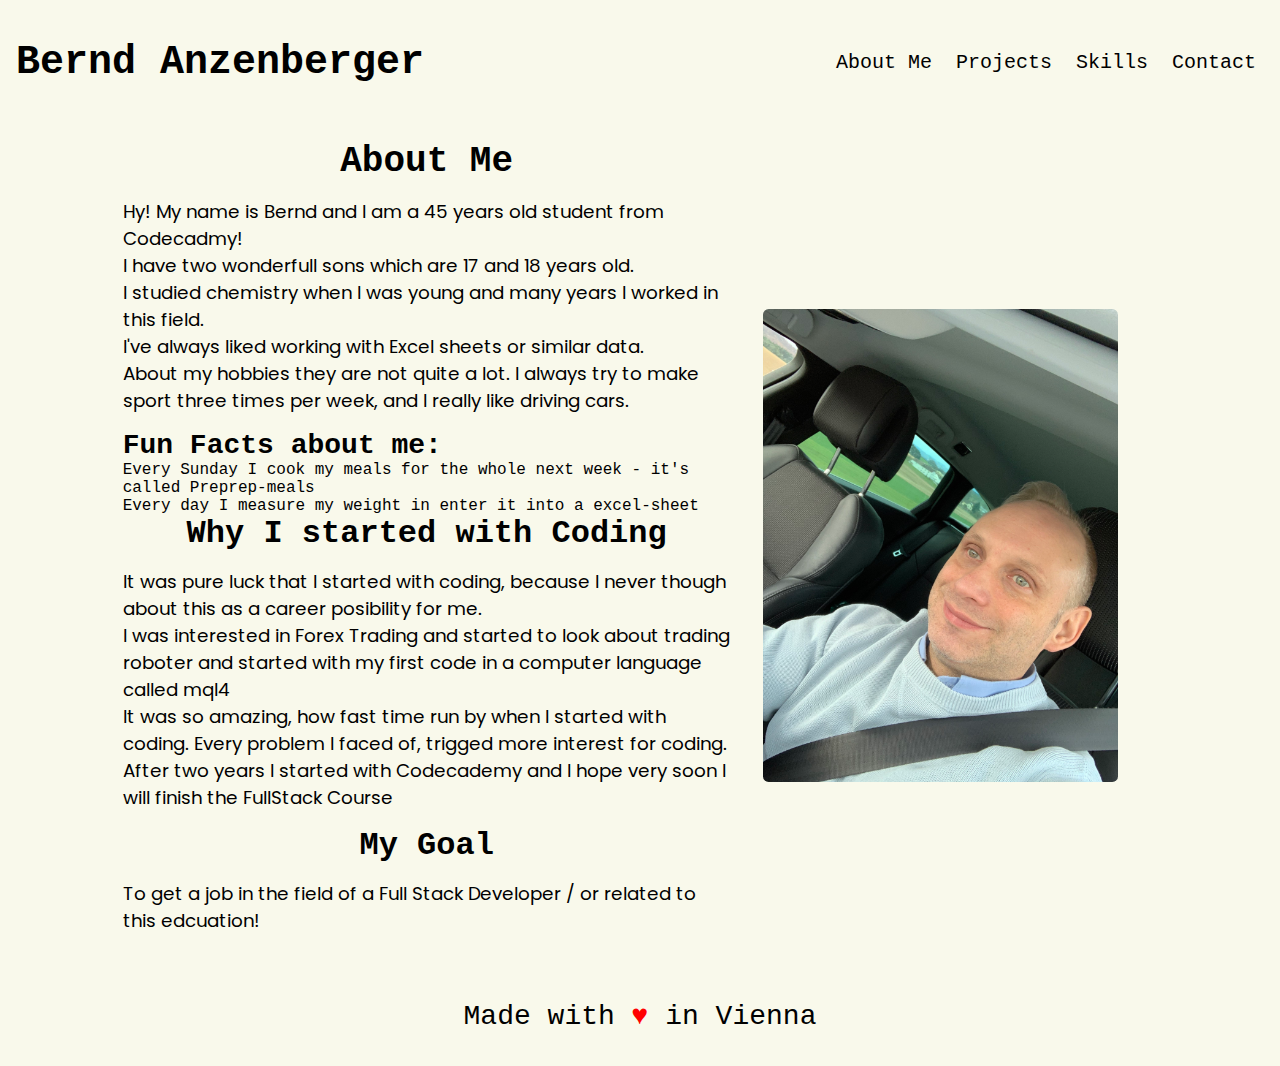
==== commit 8f04151e: "added content to #about and text correction" ====
--- a/html/index.html
+++ b/html/index.html
@@ -37,12 +37,21 @@
                 <p>
                     Hy! My name is Bernd and I am a <span>45</span> years old student from Codecadmy!<br> <!-- later put in JS into span -->
                     I have two wonderfull sons which are <span>17</span> and <span>18</span> years old.<br><!-- later put in JS into span -->
-                    I studied chemistry when I was young and many years I worked in this field.<br>
-                    I always liked working with Excel-Sheets or with Datas. And I really like to drive fast cars.
+                    I studied chemistry when I was young and many years I worked in this field. <br>
+                    I've always liked working with Excel sheets or similar data. <br>
+                    About my hobbies they are not quite a lot. I always try to make sport three times per week, 
+                    and I really like driving cars.
                 </p>
+                <aside>
+                    <h4>Fun Facts about me:</h4>
+                    <ul>
+                        <li>Every Sunday I cook my meals for the whole next week - it's called Preprep-meals</li>
+                        <li>Every day I measure my weight in enter it into a excel-sheet</li>
+                    </ul>
+                </aside>
                 <h3 class="center">Why I started with Coding</h3>
                 <p>
-                    It was pure luck that I started with coding, because I never though about this as a career posiibility for me.<br>
+                    It was pure luck that I started with coding, because I never though about this as a career posibility for me.<br>
                     I was interested in Forex Trading and started to look about trading roboter and started with my first code in a computer language called mql4<br>
                     It was so amazing, how fast time run by when I started with coding. Every problem I faced of, trigged more interest for coding.
                     After two years I started with Codecademy and I hope very soon I will finish the FullStack Course
--- a/resources/css/styles.css
+++ b/resources/css/styles.css
@@ -203,18 +203,18 @@
 /* -------------------------------------------------------------- main index.html ---------------------------------- */
 main{
     display: grid;
-    grid-template: repeat(9, auto) / repeat(12, auto);
+    grid-template: repeat(9, auto) / repeat(12, 1fr);
     /* border: 1px solid blueviolet; */
   }
 .right {
-    grid-area: 1 / 9 / span 8 / span 3;
+    grid-area: 1 / 8 / span 9 / span 4;
     padding: 1rem;
     /* border: 1px solid blue; */
     align-self: center;
     justify-self: center;
   }
 .left {
-    grid-area: 1 / 1 / span 8 / span 6;
+    grid-area: 1 / 2 / span 9 / span 6;
     padding: 1rem;
     /* border: 1px solid blue; */
   }
@@ -222,7 +222,7 @@
     padding-bottom: 1rem;
 }
 .right img {
-    width: 100%;
+    width: 90%;
     height: auto;
     border-radius: 0.35rem;
   }
@@ -263,7 +263,7 @@
 }
 /* -------------------------------------------------------------- main project.html ---------------------------------- */
 #projects {
-    grid-area: 1 / 1 / span 9 / span 12;
+    grid-area: 1 / 2 / span 9 / span 10;
     padding: 1rem;
     /* border: 1px solid blue; */
     /* align-self: center;
@@ -291,7 +291,7 @@
 }
 /* -------------------------------------------------------------- main skills.html ---------------------------------- */
 #skills{
-    grid-area: 1 / 1 / span 9 / span 12;
+    grid-area: 1 / 2 / span 9 / span 10;
     /* border: 1px solid blue; */
 }
 #skills .image-cnt {
@@ -326,14 +326,14 @@
 }
 /* ---------------------------------------------------- main contact.html ----------------------------------------- */
 #contact {
-    grid-area: 1 / 1 / span 9 / span 12;
+    grid-area: 1 / 2 / span 9 / span 10;
     /* border: 1px solid blue; */
     display: flex;
     flex-wrap: wrap;
     margin-left: 1rem;
 }
 #contact .image-cnt{
-    width: 5%;
+    width: 10%;
     /* border: 1px solid green; */
 }
 #contact .content{
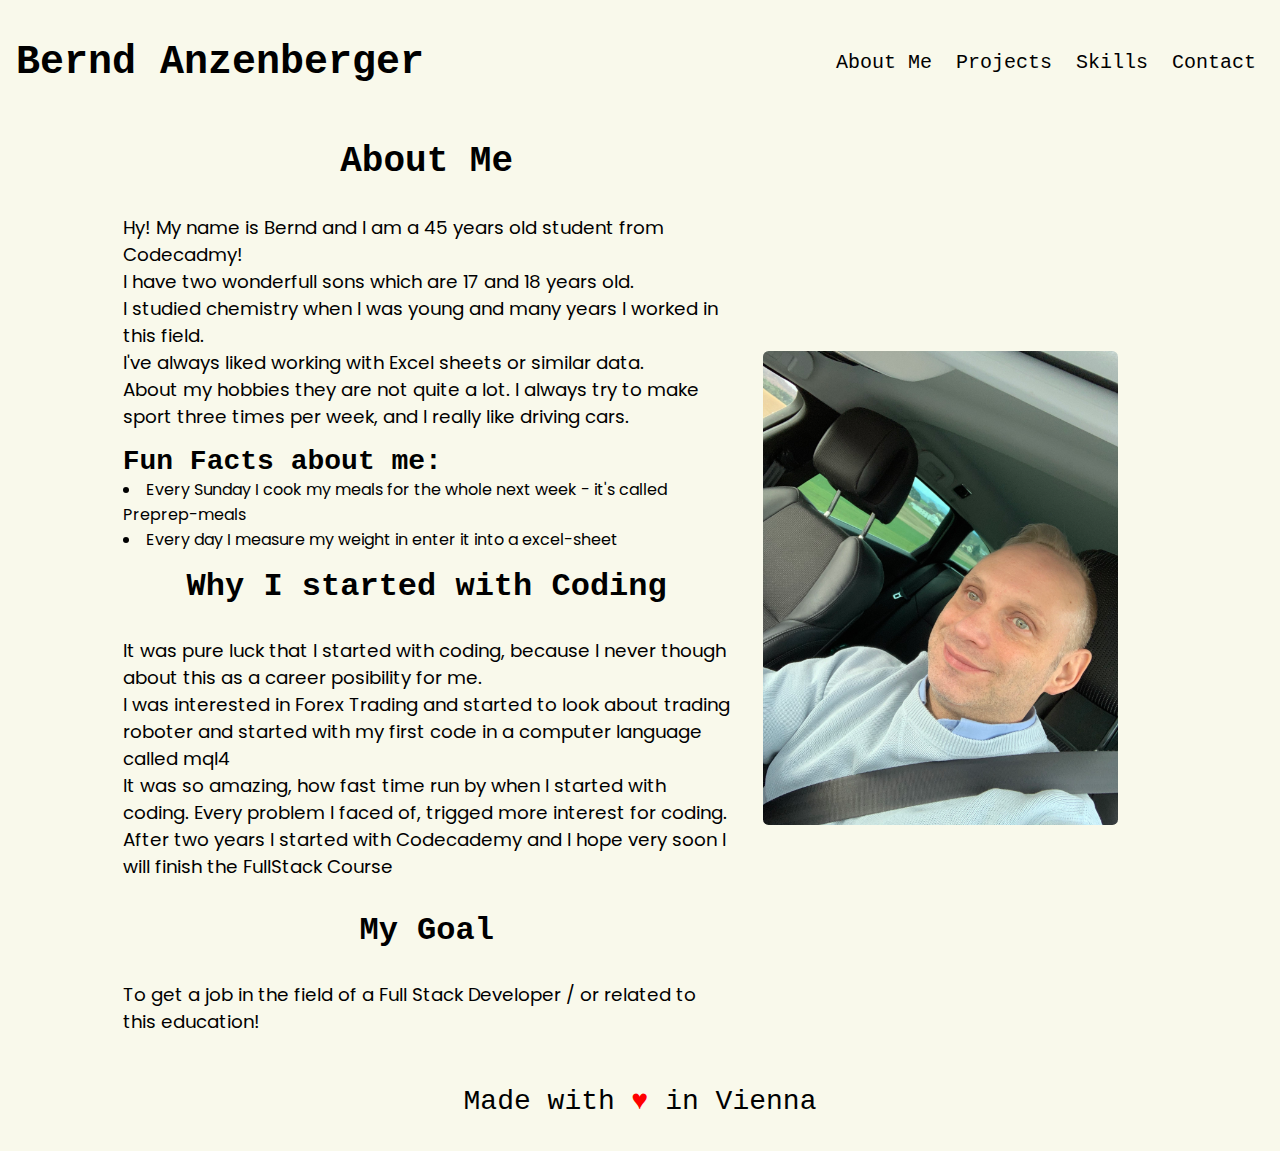
==== commit 6be65e86: "text correction in main #about" ====
--- a/html/index.html
+++ b/html/index.html
@@ -58,7 +58,7 @@
                 </p>
                 <h3 class="center">My Goal</h3>
                 <p>
-                    To get a job in the field of a Full Stack Developer / or related to this edcuation!
+                    To get a job in the field of a Full Stack Developer / or related to this education!
                 </p>
           </section>
           <section class="right"> <!--Blue-box -> grid-item -->
--- a/resources/css/styles.css
+++ b/resources/css/styles.css
@@ -208,18 +208,24 @@
   }
 .right {
     grid-area: 1 / 8 / span 9 / span 4;
-    padding: 1rem;
+    padding: 0rem 1rem;
     /* border: 1px solid blue; */
     align-self: center;
     justify-self: center;
   }
 .left {
     grid-area: 1 / 2 / span 9 / span 6;
-    padding: 1rem;
-    /* border: 1px solid blue; */
-  }
-.left h2, h3, p{
-    padding-bottom: 1rem;
+    padding: 0rem 1rem;
+    /* border: 1px solid blue; */
+  }
+.left h2, h3, p {
+    padding: 1rem 0rem;
+}
+.left li{
+    list-style-type: disc;
+    list-style-position: inside;
+    font-family: 'Poppins', Georgia, sans-serif;
+    font-weight: normal;
 }
 .right img {
     width: 90%;
